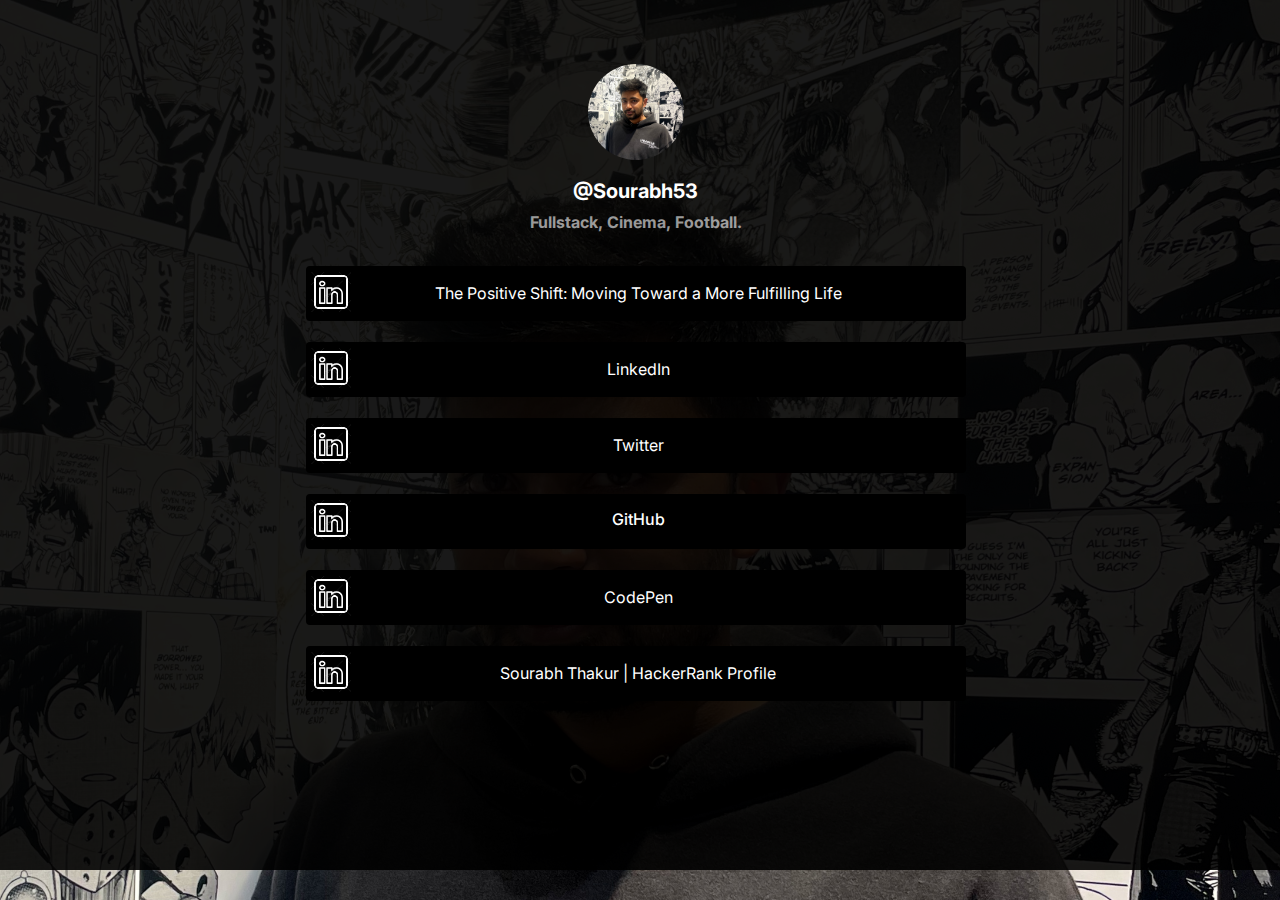
==== index.html @ e8a29dc3 "day 1 and 2 progress" ====
<!DOCTYPE html>
<html lang="en">
<head>
    <meta charset="UTF-8">
    <meta name="viewport" content="width=device-width, initial-scale=1.0">
    <link rel="preconnect" href="https://fonts.googleapis.com">
    <link rel="preconnect" href="https://fonts.gstatic.com" crossorigin>
    <link href="https://fonts.googleapis.com/css2?family=Inter:wght@500&family=League+Spartan:wght@500&display=swap" rel="stylesheet">
    
    <title>LinkTree clone</title>
    <link rel="stylesheet" href="normalize.css">
    <link rel="stylesheet" href="styles.css">
</head>
<body>
    <div id="_next" >
        <div id="TopBar">
            <div >
                <img src="https://encrypted-tbn0.gstatic.com/images?q=tbn:ANd9GcRg0wzmQPOuBtHFtTb9Ivk-a1kcjgqRV23Dog&usqp=CAU">
            </div>
            <div>
                <p style="font-size: 17px; margin-top: 12px;">@Sourabh53</p>
            </div>
            <div>
                <button>
                    <div id="dots">...</div>
                </button>
            </div>
        </div>
        <div id="main">
            <div id="content">
            <div id="profile">
                <div id="image">
                    <img src="Images/picsml.jpg">
                </div>
                <div id="usrname">
                    <h1>@Sourabh53</h1>
                </div>
                <div id="hobby">
                    <h2>Fullstack, Cinema, Football.</h2>
                </div>
            </div>
            <div id="links">
                <div class="forhover">
                    <div class="linkbtn">
                        <div class="icon">
                            <img src="Images/icon.png" width="40px" height="40px">
                        </div>
                        <div class="desc">
                            <button class="btn">
                                <p>The Positive Shift: Moving Toward a More Fulfilling Life</p>
                            </button>
                        </div>
                        <div class="dot">...</div>
                    </div>
                </div>
                <div class="forhover">
                    <div class="linkbtn">
                        <div class="icon">
                            <img src="Images/icon.png" width="40px" height="40px">
                        </div>
                        <div class="desc">
                            <button class="btn">
                                <p>LinkedIn</p>
                            </button>
                        </div>
                        <div class="dot">...</div>
                    </div>
                </div>
                <div class="forhover">
                    <div class="linkbtn">
                        <div class="icon">
                            <img src="Images/icon.png" width="40px" height="40px">
                        </div>
                        <div class="desc">
                            <button class="btn">
                                <p>Twitter</p>
                            </button>
                        </div>
                        <div class="dot">...</div>
                    </div>
                </div>
                <div class="forhover">
                    <div class="linkbtn">
                        <div class="icon">
                            <img src="Images/icon.png" width="40px" height="40px">
                        </div>
                        <div class="desc">
                            <p>GitHub</p>
                        </div>
                        <div class="dot">...</div>
                    </div>
                </div>
                <div class="forhover">
                    <div class="linkbtn">
                        <div class="icon">
                            <img src="Images/icon.png" width="40px" height="40px">
                        </div>
                        <div class="desc">
                            <button class="btn">
                                <p>CodePen</p>
                            </button>
                        </div>
                        <div class="dot">...</div>
                    </div>
                </div>
                <div class="forhover">
                    <div class="linkbtn">
                        <div class="icon">
                            <img src="Images/icon.png" width="40px" height="40px">
                        </div>
                        <div class="desc">
                            <button class="btn">
                                <p>Sourabh Thakur | HackerRank Profile</p>
                            </button>
                        </div>
                        <div class="dot">...</div>
                    </div>
                </div>
            </div>
            <div id="extra"></div>
            </div>
        </div>
    </div>
</body>
</html>
---- styles.css ----
html{
    box-sizing: border-box;
    font-size: 16px;
    font-weight: 500;
    font-family: 'Inter', sans-serif;
    
    background-image: url("Images/pic.jpg");
    background-size:cover;
}
#_next{
    width:100%;
    height: 870px;
    background-color: rgba(0, 0, 0,0.90);
}
#TopBar{
    width: 60%;
    height: 44px;
    /* display: grid; */
    display: none;
    grid-template-columns: 3fr 1fr 3fr;
    position: fixed;
    left:0;
    right:0;
    max-width: 788px;
    border-radius: 72px;
    border: 1px solid white;
    padding: 12px;
    margin: 12px auto;
    background-color: rgba(255,255,255, 0.6);
}
#TopBar img{
    width: 40px;
    height: 40px;
    border-radius: 50%;
    margin-top: 2px;
}
#TopBar button{
    width:40px; 
    height:40px;
    border-radius: 50%;
    float: right;
    background-color: rgb(0, 0, 0);
    color: white;
    border: none;
    margin-top: 2px;
}
#dots{
    margin-top: -3px;
}
#main{
    width: 96.8%;
    height: 742px;
    padding: 64px 16px;
}
#content{
    width: 100%;
    height: 100%;
    margin: 0 auto;
    max-width: 680px;
    color: white;
}
#profile{
    display: flex;
    flex-direction: column;
    align-items: center;
}
#image{
    width: 96px;
    height: 96px;
    margin-bottom: 16px;
}
#image img{
    width: 96px;
    height: 96px;
    border-radius: 50%;
}
#usrname h1{
    margin: 0;
    font-size: 20px;
    font-weight: 700;
    line-height: 1.5;
}
#hobby{
    margin-top: 4px;
}
#hobby h2{
    margin: 0;
    padding: 0;
    font-size: 16px;
    color: rgba(255, 255, 255, 0.6);
    line-height: 1.5;
}
#links{
    width: 680px;
    height: 420px;
    margin-top: 32px;
    /* border: 1px solid whitesmoke; */
}
.forhover{
    width: 680px;
    height: 60px;
    margin-bottom: 16px;
}
.desc{
    width: 430px;
    height: 55px;
    text-align: center;
}
.btn{
    border: none;
    width: 417px;
    height: 55px;
    background-color: rgb(0, 0, 0);
    color: rgb(255, 255, 255);
    padding: 0;
}
.linkbtn{
    width: 660px;
    height: 55px;
    background-color: rgb(0, 0, 0);
    color: rgb(255, 255, 255);
    border-radius: 4px;
    display: flex;
    justify-content: space-between;
    margin: 5px auto;
}
.icon{
    margin: auto 5px;
}
.dot{
    color: rgb(0, 0, 0);
    margin: 10px 15px;
}
.linkbtn:hover{
    width: 680px;
    height: 60px;
    margin: 0;
}
.linkbtn:hover .dot{
    color: rgb(255, 255, 255);
}
.linkbtn:hover .btn{
    width: 430px;
    height:55px;
    font-size: 16.5px;
}
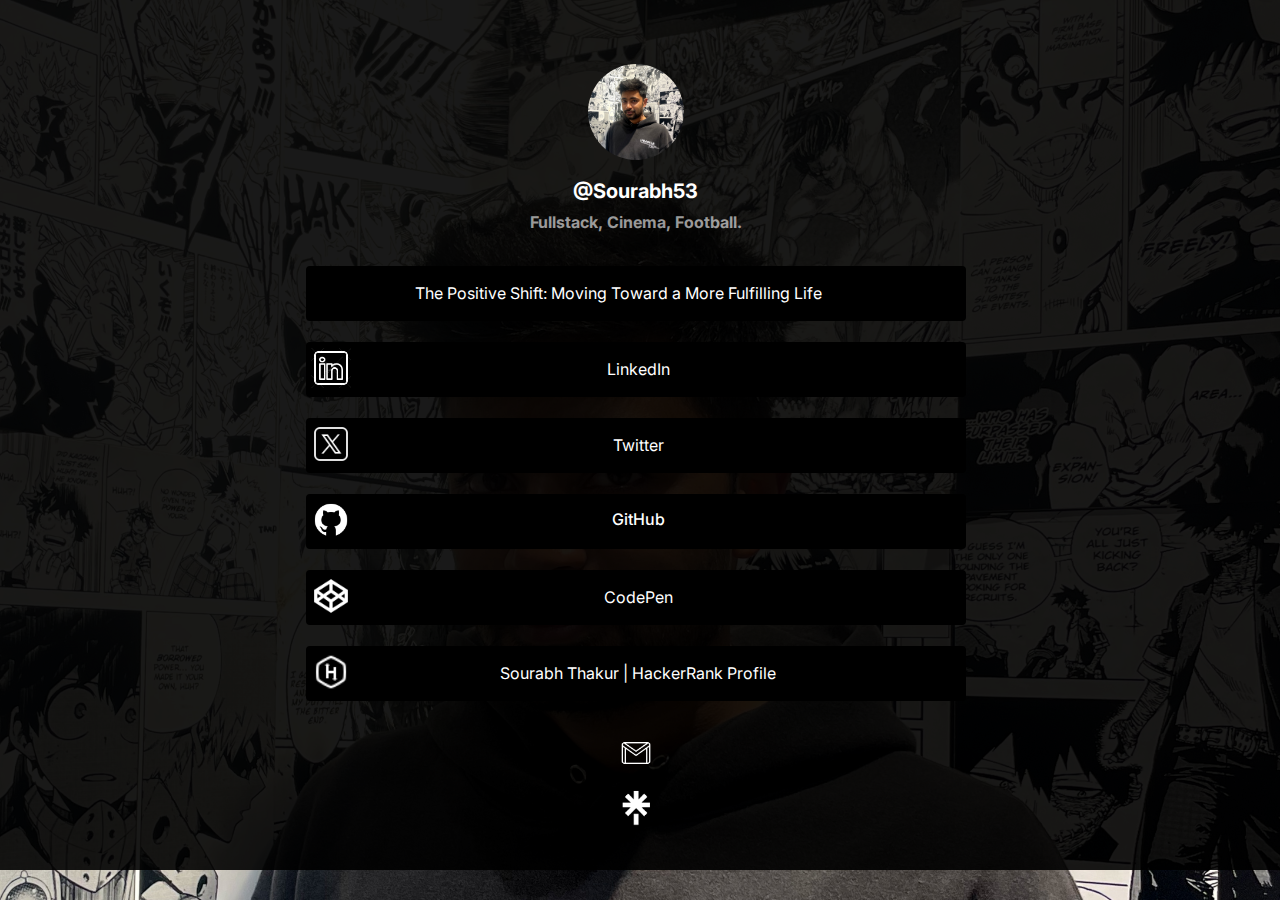
==== commit 070f2dcd: "added logos and navbar hide property" ====
--- a/index.html
+++ b/index.html
@@ -13,7 +13,7 @@
 </head>
 <body>
     <div id="_next" >
-        <div id="TopBar">
+        <div class="TopBar navHide">
             <div >
                 <img src="https://encrypted-tbn0.gstatic.com/images?q=tbn:ANd9GcRg0wzmQPOuBtHFtTb9Ivk-a1kcjgqRV23Dog&usqp=CAU">
             </div>
@@ -28,98 +28,122 @@
         </div>
         <div id="main">
             <div id="content">
-            <div id="profile">
-                <div id="image">
-                    <img src="Images/picsml.jpg">
-                </div>
-                <div id="usrname">
-                    <h1>@Sourabh53</h1>
-                </div>
-                <div id="hobby">
-                    <h2>Fullstack, Cinema, Football.</h2>
-                </div>
-            </div>
-            <div id="links">
-                <div class="forhover">
-                    <div class="linkbtn">
-                        <div class="icon">
-                            <img src="Images/icon.png" width="40px" height="40px">
-                        </div>
-                        <div class="desc">
-                            <button class="btn">
-                                <p>The Positive Shift: Moving Toward a More Fulfilling Life</p>
-                            </button>
-                        </div>
-                        <div class="dot">...</div>
+                <div id="profile">
+                    <div id="image">
+                        <img src="Images/picsml.jpg">
+                    </div>
+                    <div id="usrname">
+                        <h1>@Sourabh53</h1>
+                    </div>
+                    <div id="hobby">
+                        <h2>Fullstack, Cinema, Football.</h2>
                     </div>
                 </div>
-                <div class="forhover">
-                    <div class="linkbtn">
-                        <div class="icon">
-                            <img src="Images/icon.png" width="40px" height="40px">
+                <div id="links">
+                    <div class="forhover">
+                        <div class="linkbtn">
+                            <div class="icon"></div>
+                            <div class="desc">
+                                <button class="btn">
+                                    <p>The Positive Shift: Moving Toward a More Fulfilling Life</p>
+                                </button>
+                            </div>
+                            <div class="dot">...</div>
                         </div>
-                        <div class="desc">
-                            <button class="btn">
-                                <p>LinkedIn</p>
-                            </button>
+                    </div>
+                    <div class="forhover">
+                        <div class="linkbtn">
+                            <div class="icon">
+                                <img src="Images/linkdin.png" width="40px" height="40px">
+                            </div>
+                            <div class="desc">
+                                <button class="btn">
+                                    <p>LinkedIn</p>
+                                </button>
+                            </div>
+                            <div class="dot">...</div>
                         </div>
-                        <div class="dot">...</div>
+                    </div>
+                    <div class="forhover">
+                        <div class="linkbtn">
+                            <div class="icon">
+                                <img src="Images/twitter.png" width="40px" height="40px">
+                            </div>
+                            <div class="desc">
+                                <button class="btn">
+                                    <p>Twitter</p>
+                                </button>
+                            </div>
+                            <div class="dot">...</div>
+                        </div>
+                    </div>
+                    <div class="forhover">
+                        <div class="linkbtn">
+                            <div class="icon">
+                                <img src="Images/github.png" width="40px" height="40px">
+                            </div>
+                            <div class="desc">
+                                <p>GitHub</p>
+                            </div>
+                            <div class="dot">...</div>
+                        </div>
+                    </div>
+                    <div class="forhover">
+                        <div class="linkbtn">
+                            <div class="icon">
+                                <img src="Images/codepen.png" width="40px" height="40px">
+                            </div>
+                            <div class="desc">
+                                <button class="btn">
+                                    <p>CodePen</p>
+                                </button>
+                            </div>
+                            <div class="dot">...</div>
+                        </div>
+                    </div>
+                    <div class="forhover">
+                        <div class="linkbtn">
+                            <div class="icon">
+                                <img src="Images/hackerrank.png" width="40px" height="40px">
+                            </div>
+                            <div class="desc">
+                                <button class="btn">
+                                    <p>Sourabh Thakur | HackerRank Profile</p>
+                                </button>
+                            </div>
+                            <div class="dot">...</div>
+                        </div>
                     </div>
                 </div>
-                <div class="forhover">
-                    <div class="linkbtn">
-                        <div class="icon">
-                            <img src="Images/icon.png" width="40px" height="40px">
-                        </div>
-                        <div class="desc">
-                            <button class="btn">
-                                <p>Twitter</p>
-                            </button>
-                        </div>
-                        <div class="dot">...</div>
+                <div id="extra">
+                    <div class="logo">
+                        <a>
+                            <img src="Images/gmail.png" width="30px">
+                        </a>
                     </div>
-                </div>
-                <div class="forhover">
-                    <div class="linkbtn">
-                        <div class="icon">
-                            <img src="Images/icon.png" width="40px" height="40px">
-                        </div>
-                        <div class="desc">
-                            <p>GitHub</p>
-                        </div>
-                        <div class="dot">...</div>
-                    </div>
-                </div>
-                <div class="forhover">
-                    <div class="linkbtn">
-                        <div class="icon">
-                            <img src="Images/icon.png" width="40px" height="40px">
-                        </div>
-                        <div class="desc">
-                            <button class="btn">
-                                <p>CodePen</p>
-                            </button>
-                        </div>
-                        <div class="dot">...</div>
-                    </div>
-                </div>
-                <div class="forhover">
-                    <div class="linkbtn">
-                        <div class="icon">
-                            <img src="Images/icon.png" width="40px" height="40px">
-                        </div>
-                        <div class="desc">
-                            <button class="btn">
-                                <p>Sourabh Thakur | HackerRank Profile</p>
-                            </button>
-                        </div>
-                        <div class="dot">...</div>
+                    <div class="logo">
+                        <a>
+                            <img src="Images/linktree.png" width="40px">
+                        </a>
                     </div>
                 </div>
             </div>
-            <div id="extra"></div>
-            </div>
         </div>
     </div>
+    <script>
+        {
+            const nav = document.querySelector(".TopBar");
+            let prevScrollpos = window.pageYOffset;
+            window.onscroll = function() {
+                let currentScrollPos = window.pageYOffset;
+                if (currentScrollPos < 50) {
+                    nav.classList.add("navHide");
+                } else     {
+                    nav.classList.remove("navHide");
+                }
+                prevScrollpos = currentScrollPos;
+            }
+        }
+    </script>
 </body>
 </html>--- a/styles.css
+++ b/styles.css
@@ -5,18 +5,19 @@
     font-family: 'Inter', sans-serif;
     
     background-image: url("Images/pic.jpg");
+    background-repeat: no-repeat;
     background-size:cover;
 }
 #_next{
     width:100%;
+    min-width: 686px;
     height: 870px;
     background-color: rgba(0, 0, 0,0.90);
 }
-#TopBar{
+.TopBar{
     width: 60%;
     height: 44px;
-    /* display: grid; */
-    display: none;
+    display: grid;
     grid-template-columns: 3fr 1fr 3fr;
     position: fixed;
     left:0;
@@ -27,14 +28,15 @@
     padding: 12px;
     margin: 12px auto;
     background-color: rgba(255,255,255, 0.6);
+    transition: transform 1s;
 }
-#TopBar img{
+.TopBar img{
     width: 40px;
     height: 40px;
     border-radius: 50%;
     margin-top: 2px;
 }
-#TopBar button{
+.TopBar button{
     width:40px; 
     height:40px;
     border-radius: 50%;
@@ -43,6 +45,9 @@
     color: white;
     border: none;
     margin-top: 2px;
+}
+.navHide{
+    display: none;
 }
 #dots{
     margin-top: -3px;
@@ -92,9 +97,8 @@
 }
 #links{
     width: 680px;
-    height: 420px;
+    height: 455px;
     margin-top: 32px;
-    /* border: 1px solid whitesmoke; */
 }
 .forhover{
     width: 680px;
@@ -143,4 +147,12 @@
     width: 430px;
     height:55px;
     font-size: 16.5px;
+}
+.logo{
+    width: 680px;
+    height: 50px;
+    display: flex;
+    justify-content: center;
+    align-items: flex-end;
+    margin-bottom: 10px;
 }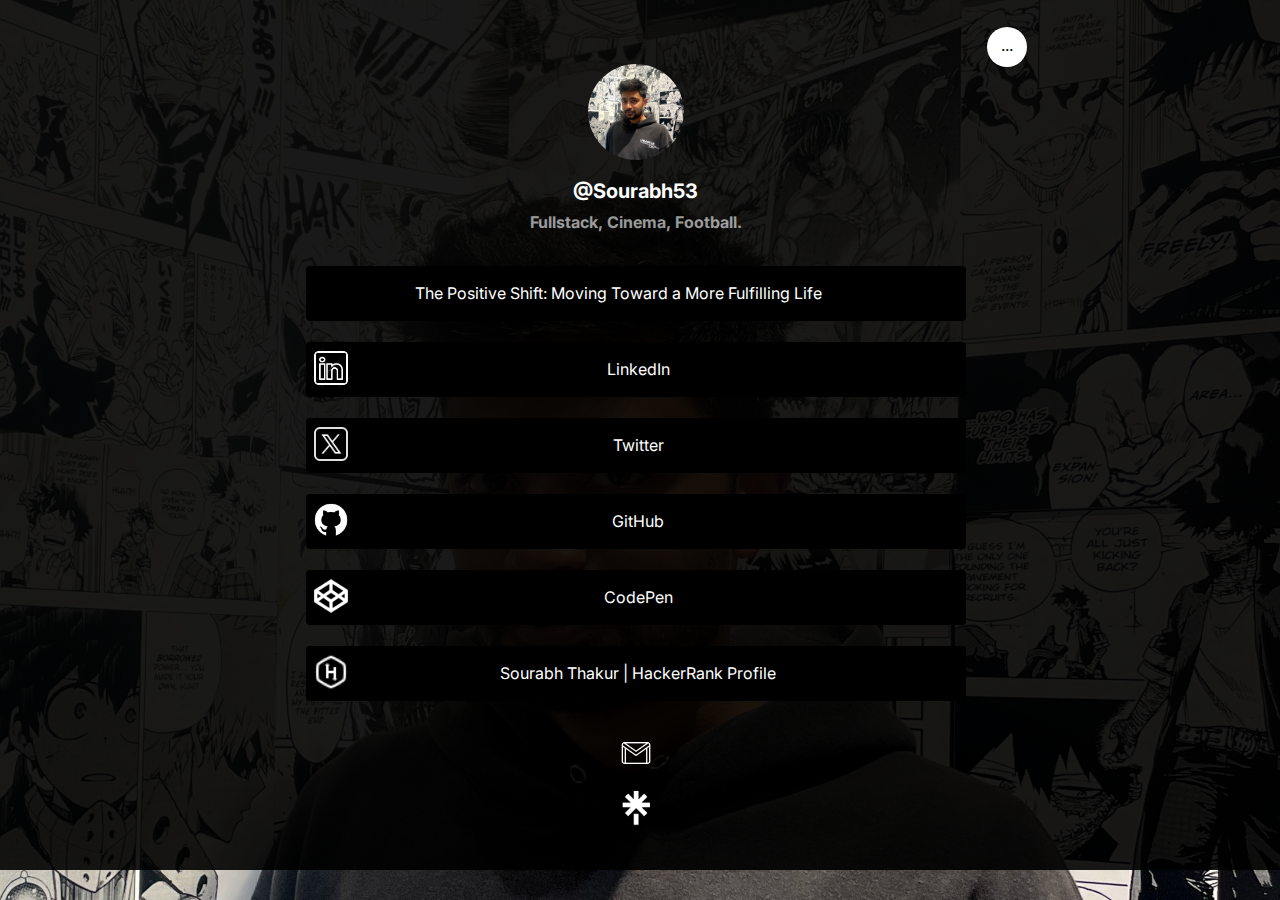
==== commit 74289682: "desktop design final" ====
--- a/index.html
+++ b/index.html
@@ -13,6 +13,11 @@
 </head>
 <body>
     <div id="_next" >
+        <div class="whiteBtn">
+            <button>
+                <div style="margin-top: -3px;">...</div>
+            </button>
+        </div>
         <div class="TopBar navHide">
             <div >
                 <img src="https://encrypted-tbn0.gstatic.com/images?q=tbn:ANd9GcRg0wzmQPOuBtHFtTb9Ivk-a1kcjgqRV23Dog&usqp=CAU">
@@ -22,7 +27,7 @@
             </div>
             <div>
                 <button>
-                    <div id="dots">...</div>
+                    <div style="margin-top: -3px;">...</div>
                 </button>
             </div>
         </div>
@@ -57,7 +62,7 @@
                                 <img src="Images/linkdin.png" width="40px" height="40px">
                             </div>
                             <div class="desc">
-                                <button class="btn">
+                                <button class="btn" onclick="window.open('https://www.linkedin.com/in/sourabh-thakur-b71a68250/');" >
                                     <p>LinkedIn</p>
                                 </button>
                             </div>
@@ -70,7 +75,7 @@
                                 <img src="Images/twitter.png" width="40px" height="40px">
                             </div>
                             <div class="desc">
-                                <button class="btn">
+                                <button class="btn" onclick="window.open('https://twitter.com/SBagaria2710');">
                                     <p>Twitter</p>
                                 </button>
                             </div>
@@ -83,7 +88,10 @@
                                 <img src="Images/github.png" width="40px" height="40px">
                             </div>
                             <div class="desc">
-                                <p>GitHub</p>
+                                <button class="btn" onclick="window.open('https://github.com/sourabh053');">
+                                    <p>GitHub</p>
+                                </button>
+                                
                             </div>
                             <div class="dot">...</div>
                         </div>
@@ -94,7 +102,7 @@
                                 <img src="Images/codepen.png" width="40px" height="40px">
                             </div>
                             <div class="desc">
-                                <button class="btn">
+                                <button class="btn" onclick="window.open('https://codepen.io/Sourabh-Thakur');">
                                     <p>CodePen</p>
                                 </button>
                             </div>
@@ -107,7 +115,7 @@
                                 <img src="Images/hackerrank.png" width="40px" height="40px">
                             </div>
                             <div class="desc">
-                                <button class="btn">
+                                <button class="btn" onclick="window.open('https://www.hackerrank.com/sourabhthakur48');">
                                     <p>Sourabh Thakur | HackerRank Profile</p>
                                 </button>
                             </div>
@@ -117,12 +125,12 @@
                 </div>
                 <div id="extra">
                     <div class="logo">
-                        <a>
+                        <a href="">
                             <img src="Images/gmail.png" width="30px">
                         </a>
                     </div>
                     <div class="logo">
-                        <a>
+                        <a href="https://linktr.ee/" target="_blank">
                             <img src="Images/linktree.png" width="40px">
                         </a>
                     </div>
@@ -133,13 +141,16 @@
     <script>
         {
             const nav = document.querySelector(".TopBar");
+            const nav1 = document.querySelector(".whiteBtn");
             let prevScrollpos = window.pageYOffset;
             window.onscroll = function() {
                 let currentScrollPos = window.pageYOffset;
                 if (currentScrollPos < 50) {
                     nav.classList.add("navHide");
+                    nav1.classList.remove("navHide");
                 } else     {
                     nav.classList.remove("navHide");
+                    nav1.classList.add("navHide");
                 }
                 prevScrollpos = currentScrollPos;
             }
--- a/styles.css
+++ b/styles.css
@@ -16,6 +16,7 @@
 }
 .TopBar{
     width: 60%;
+    min-width: 680px;
     height: 44px;
     display: grid;
     grid-template-columns: 3fr 1fr 3fr;
@@ -49,8 +50,26 @@
 .navHide{
     display: none;
 }
+.whiteBtn{
+    position: fixed;
+    top: 24.5px;
+    right:253px;
+}
+button,a{
+    cursor: pointer;
+}
+.whiteBtn button{
+    width:40px; 
+    height:40px;
+    border-radius: 50%;
+    float: right;
+    background-color: white;
+    color: rgb(0, 0, 0);
+    border: none;
+    margin-top: 2px;
+}
 #dots{
-    margin-top: -3px;
+    
 }
 #main{
     width: 96.8%;
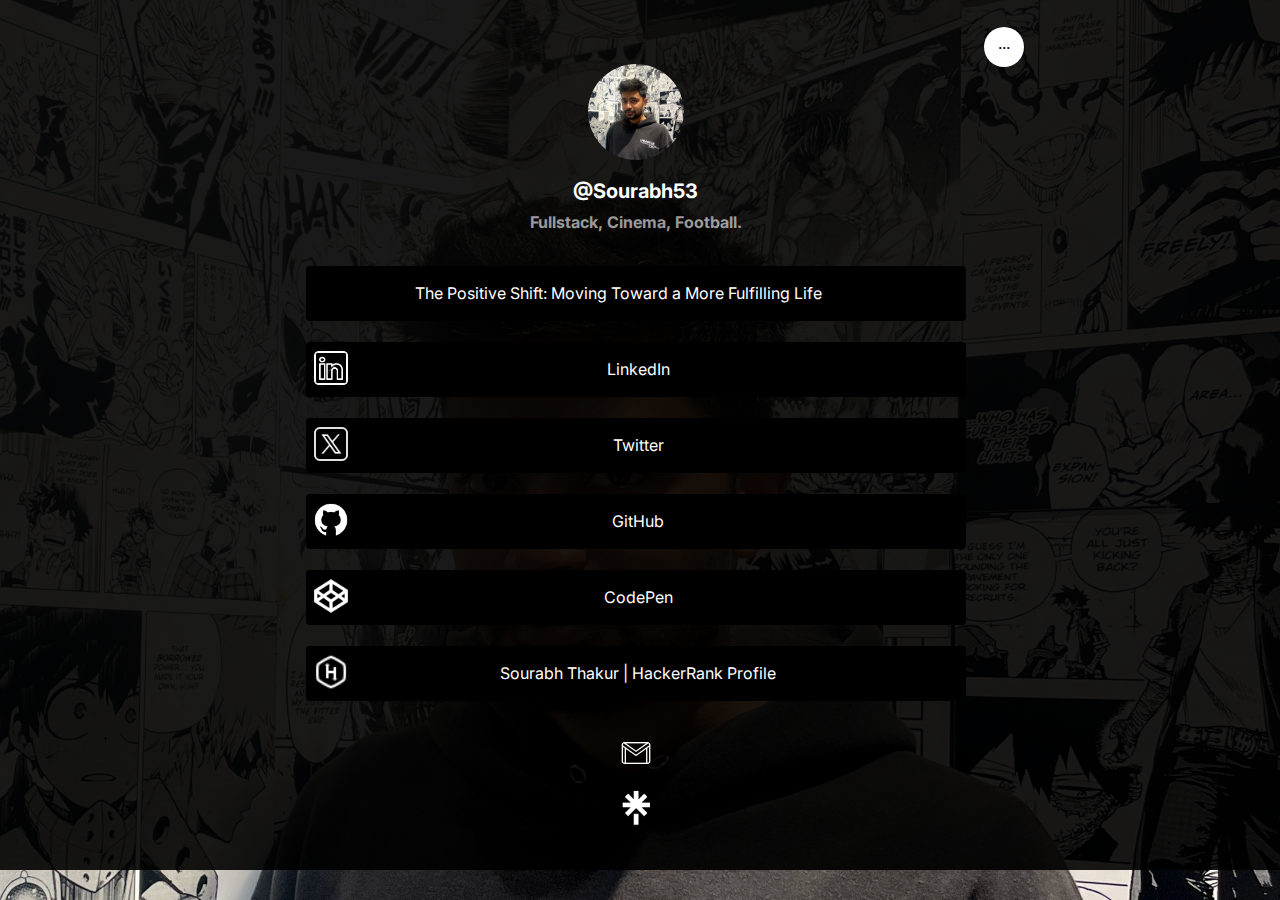
==== commit 4eeca613: "fixed topbar button" ====
--- a/index.html
+++ b/index.html
@@ -6,18 +6,14 @@
     <link rel="preconnect" href="https://fonts.googleapis.com">
     <link rel="preconnect" href="https://fonts.gstatic.com" crossorigin>
     <link href="https://fonts.googleapis.com/css2?family=Inter:wght@500&family=League+Spartan:wght@500&display=swap" rel="stylesheet">
-    
+    <link rel="icon" type="image/png" sizes="32x32" href="Images/favicon.png">
+
     <title>LinkTree clone</title>
     <link rel="stylesheet" href="normalize.css">
     <link rel="stylesheet" href="styles.css">
 </head>
 <body>
     <div id="_next" >
-        <div class="whiteBtn">
-            <button>
-                <div style="margin-top: -3px;">...</div>
-            </button>
-        </div>
         <div class="TopBar navHide">
             <div >
                 <img src="https://encrypted-tbn0.gstatic.com/images?q=tbn:ANd9GcRg0wzmQPOuBtHFtTb9Ivk-a1kcjgqRV23Dog&usqp=CAU">
@@ -25,9 +21,9 @@
             <div>
                 <p style="font-size: 17px; margin-top: 12px;">@Sourabh53</p>
             </div>
-            <div>
-                <button>
-                    <div style="margin-top: -3px;">...</div>
+            <div >
+                <button class="dots whiteBtn">
+                    <div style="margin-top: -7px;" >...</div>
                 </button>
             </div>
         </div>
@@ -49,11 +45,11 @@
                         <div class="linkbtn">
                             <div class="icon"></div>
                             <div class="desc">
-                                <button class="btn">
+                                <button class="btn" onclick="window.open('https://www.youtube.com/watch?v=dQw4w9WgXcQ')">
                                     <p>The Positive Shift: Moving Toward a More Fulfilling Life</p>
                                 </button>
                             </div>
-                            <div class="dot">...</div>
+                            <a href="" target="_blank" style="text-decoration: none;"><div class="dot">...</div></a>
                         </div>
                     </div>
                     <div class="forhover">
@@ -66,7 +62,7 @@
                                     <p>LinkedIn</p>
                                 </button>
                             </div>
-                            <div class="dot">...</div>
+                            <a href="" target="_blank" style="text-decoration: none;"><div class="dot">...</div></a>
                         </div>
                     </div>
                     <div class="forhover">
@@ -79,7 +75,7 @@
                                     <p>Twitter</p>
                                 </button>
                             </div>
-                            <div class="dot">...</div>
+                            <a href="" target="_blank" style="text-decoration: none;"><div class="dot">...</div></a>
                         </div>
                     </div>
                     <div class="forhover">
@@ -93,7 +89,7 @@
                                 </button>
                                 
                             </div>
-                            <div class="dot">...</div>
+                            <a href="" target="_blank" style="text-decoration: none;"><div class="dot">...</div></a>
                         </div>
                     </div>
                     <div class="forhover">
@@ -106,7 +102,7 @@
                                     <p>CodePen</p>
                                 </button>
                             </div>
-                            <div class="dot">...</div>
+                            <a href="" target="_blank" style="text-decoration: none;"><div class="dot">...</div></a>
                         </div>
                     </div>
                     <div class="forhover">
@@ -119,13 +115,13 @@
                                     <p>Sourabh Thakur | HackerRank Profile</p>
                                 </button>
                             </div>
-                            <div class="dot">...</div>
+                            <a href="" target="_blank" style="text-decoration: none;"><div class="dot">...</div></a>
                         </div>
                     </div>
                 </div>
                 <div id="extra">
                     <div class="logo">
-                        <a href="">
+                        <a href="https://mail.google.com/mail/u/0/#compose" target="_blank">
                             <img src="Images/gmail.png" width="30px">
                         </a>
                     </div>
@@ -142,14 +138,17 @@
         {
             const nav = document.querySelector(".TopBar");
             const nav1 = document.querySelector(".whiteBtn");
+            const btn = document.querySelector(".dots");
             let prevScrollpos = window.pageYOffset;
             window.onscroll = function() {
                 let currentScrollPos = window.pageYOffset;
                 if (currentScrollPos < 50) {
                     nav.classList.add("navHide");
+                    btn.classList.add("whiteBtn");
                     nav1.classList.remove("navHide");
                 } else     {
                     nav.classList.remove("navHide");
+                    btn.classList.remove("whiteBtn");
                     nav1.classList.add("navHide");
                 }
                 prevScrollpos = currentScrollPos;
--- a/styles.css
+++ b/styles.css
@@ -29,7 +29,6 @@
     padding: 12px;
     margin: 12px auto;
     background-color: rgba(255,255,255, 0.6);
-    transition: transform 1s;
 }
 .TopBar img{
     width: 40px;
@@ -37,7 +36,7 @@
     border-radius: 50%;
     margin-top: 2px;
 }
-.TopBar button{
+.dots{
     width:40px; 
     height:40px;
     border-radius: 50%;
@@ -48,28 +47,17 @@
     margin-top: 2px;
 }
 .navHide{
-    display: none;
+    visibility: hidden;
 }
-.whiteBtn{
-    position: fixed;
-    top: 24.5px;
-    right:253px;
+.dots{
+    visibility: visible;
 }
 button,a{
     cursor: pointer;
 }
-.whiteBtn button{
-    width:40px; 
-    height:40px;
-    border-radius: 50%;
-    float: right;
+.whiteBtn{
     background-color: white;
     color: rgb(0, 0, 0);
-    border: none;
-    margin-top: 2px;
-}
-#dots{
-    
 }
 #main{
     width: 96.8%;
@@ -155,17 +143,11 @@
     margin: 10px 15px;
 }
 .linkbtn:hover{
-    width: 680px;
-    height: 60px;
-    margin: 0;
+    transform: scale(1.03);
+    transition: transform 0.1s ease;
 }
 .linkbtn:hover .dot{
     color: rgb(255, 255, 255);
-}
-.linkbtn:hover .btn{
-    width: 430px;
-    height:55px;
-    font-size: 16.5px;
 }
 .logo{
     width: 680px;
